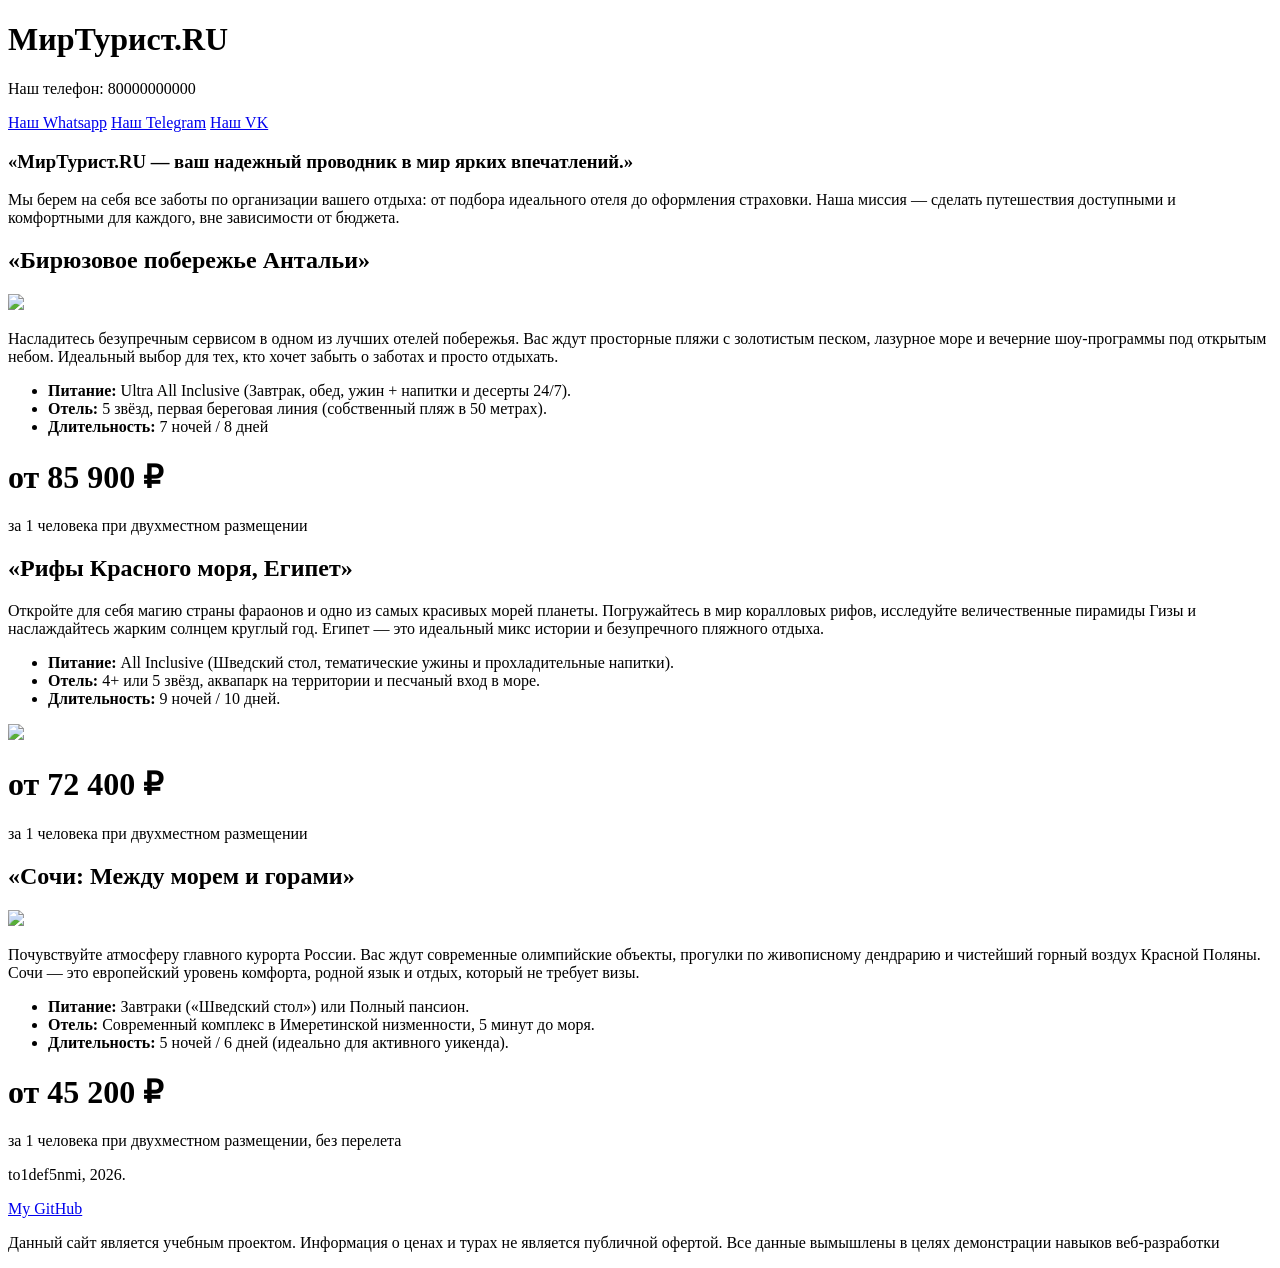
==== index.html @ 4377916a "Rename test_1/index.html to index.html fixing my error" ====
<!DOCTYPE html>
<html lang="en">
<head>
    <meta charset="UTF-8">
    <meta name="viewport" content="width=device-width, initial-scale=1.0">
    <title>Document</title>
    <link rel="preconnect" href="https://fonts.googleapis.com">
    <link rel="preconnect" href="https://fonts.gstatic.com" crossorigin>
    <link href="googleapis.com" rel="stylesheet">
    <link rel="stylesheet" href="style.css">
</head>
<body>
    <header>
        <h1>МирТурист.RU</h1>
    </header>
    <main>
        <div class="contacts">
            <p>Наш телефон: 80000000000</p>
            <a class="whatsapp" href="#">Наш Whatsapp</a>
            <a class="tg" href="#">Наш Telegram</a>
            <a class="vk" href="#">Наш VK</a>
        </div>
        <div class="start">
            <h3>«МирТурист.RU — ваш надежный проводник в мир ярких впечатлений.»</h3>
            <p>Мы берем на себя все заботы по организации вашего отдыха: от подбора идеального отеля до оформления страховки. Наша миссия — сделать путешествия доступными и комфортными для каждого, вне зависимости от бюджета.</p>
        </div>
        <div class="turkiye">
            <h2 class="heading">«Бирюзовое побережье Антальи»</h2>
            <div class="tu-content">
                <img class="image" src="images/shutterstock_GalataTower_2-scaled.webp">
                <div tu-content-text>
                    <p>Насладитесь безупречным сервисом в одном из лучших отелей побережья. Вас ждут просторные пляжи с золотистым песком, лазурное море и вечерние шоу-программы под открытым небом. Идеальный выбор для тех, кто хочет забыть о заботах и просто отдыхать.</p>
                    <ul>
                        <li><b>Питание:</b> Ultra All Inclusive (Завтрак, обед, ужин + напитки и десерты 24/7).</li>
                        <li><b>Отель:</b> 5 звёзд, первая береговая линия (собственный пляж в 50 метрах).</li>
                        <li><b>Длительность:</b> 7 ночей / 8 дней</li>
                    </ul>
                </div>
            </div>
            <div class="price">
                <h1>от 85 900 ₽</h1>
                <p>за 1 человека при двухместном размещении</p>
            </div>
        </div>
        <div class="egypt">
            <h2 class="heading">«Рифы Красного моря, Египет»</h2>
            <div class="eg-content">
                <div class="eg-content-text">
                    <p>Откройте для себя магию страны фараонов и одно из самых красивых морей планеты. Погружайтесь в мир коралловых рифов, исследуйте величественные пирамиды Гизы и наслаждайтесь жарким солнцем круглый год. Египет — это идеальный микс истории и безупречного пляжного отдыха.</p>
                    <ul>
                        <li><b>Питание:</b> All Inclusive (Шведский стол, тематические ужины и прохладительные напитки).</li>
                        <li><b>Отель:</b> 4+ или 5 звёзд, аквапарк на территории и песчаный вход в море.</li>
                        <li><b>Длительность:</b> 9 ночей / 10 дней.</li>
                    </ul>
                </div>
                <img class="image" src="images/Dahab.jpg">
            </div>
            <div class="price">
                <h1>от 72 400 ₽</h1>
                <p>за 1 человека при двухместном размещении</p>
            </div>
        </div>
        <div class="sochi">
            <h2 class="heading">«Сочи: Между морем и горами»</h2>
            <div class="so-content">
                <img class="image" src="images/9DhxCpaXwgAo1WFrKmF4.jpg">
                <div class="so-content-text">
                    <p>Почувствуйте атмосферу главного курорта России. Вас ждут современные олимпийские объекты, прогулки по живописному дендрарию и чистейший горный воздух Красной Поляны. Сочи — это европейский уровень комфорта, родной язык и отдых, который не требует визы.</p>
                    <ul>
                        <li><b>Питание:</b> Завтраки («Шведский стол») или Полный пансион.</li>
                        <li><b>Отель:</b> Современный комплекс в Имеретинской низменности, 5 минут до моря.</li>
                        <li><b>Длительность:</b> 5 ночей / 6 дней (идеально для активного уикенда).</li>
                    </ul>
                </div>
            </div>
            <div class="price">
                <h1>от 45 200 ₽</h1>
                <p>за 1 человека при двухместном размещении, без перелета</p>
            </div>
        </div>
    </main>
    <footer>
        <div class="credits">
            <p>to1def5nmi, 2026.</p>
            <a href="https://github.com/5nauticalmiles">My GitHub</a>
        </div>
        <p>Данный сайт является учебным проектом. Информация о ценах и турах не является публичной офертой. Все данные вымышлены в целях демонстрации навыков веб-разработки</p>
    </footer>
</body>
</html>
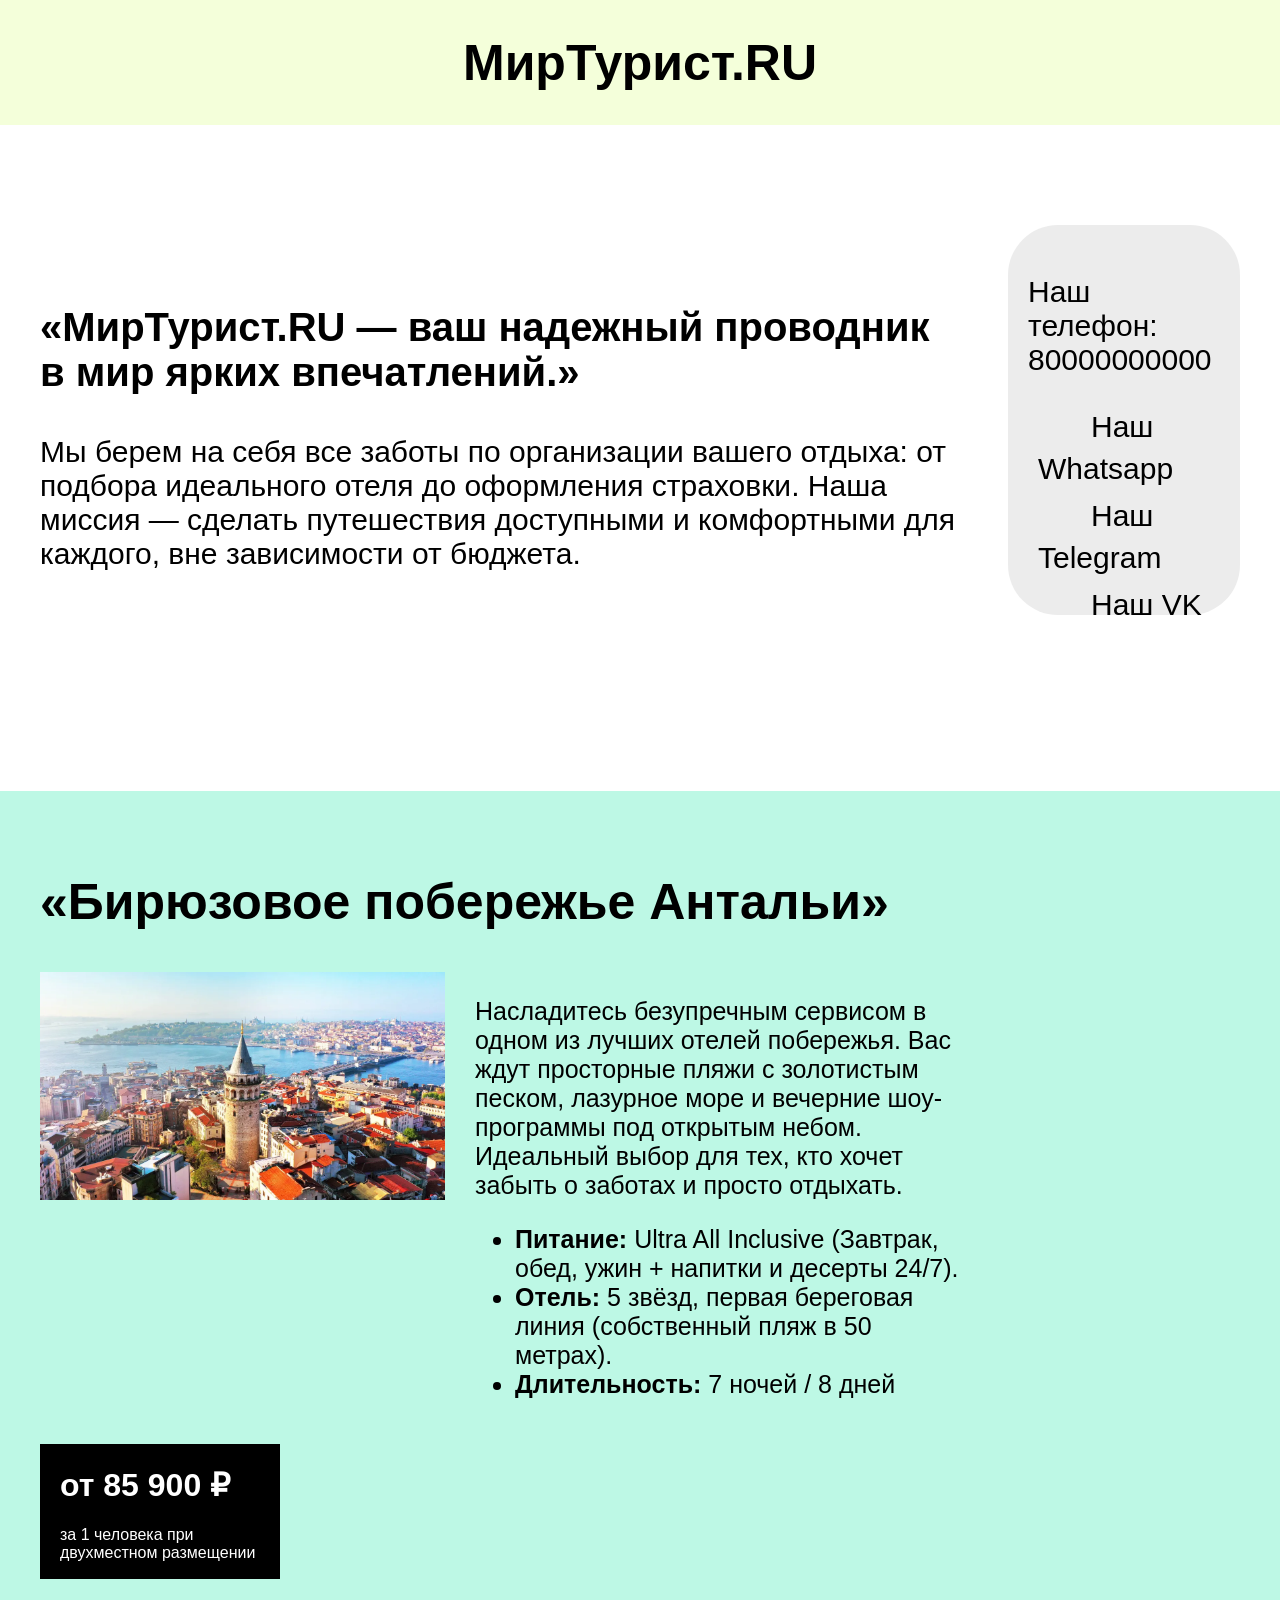
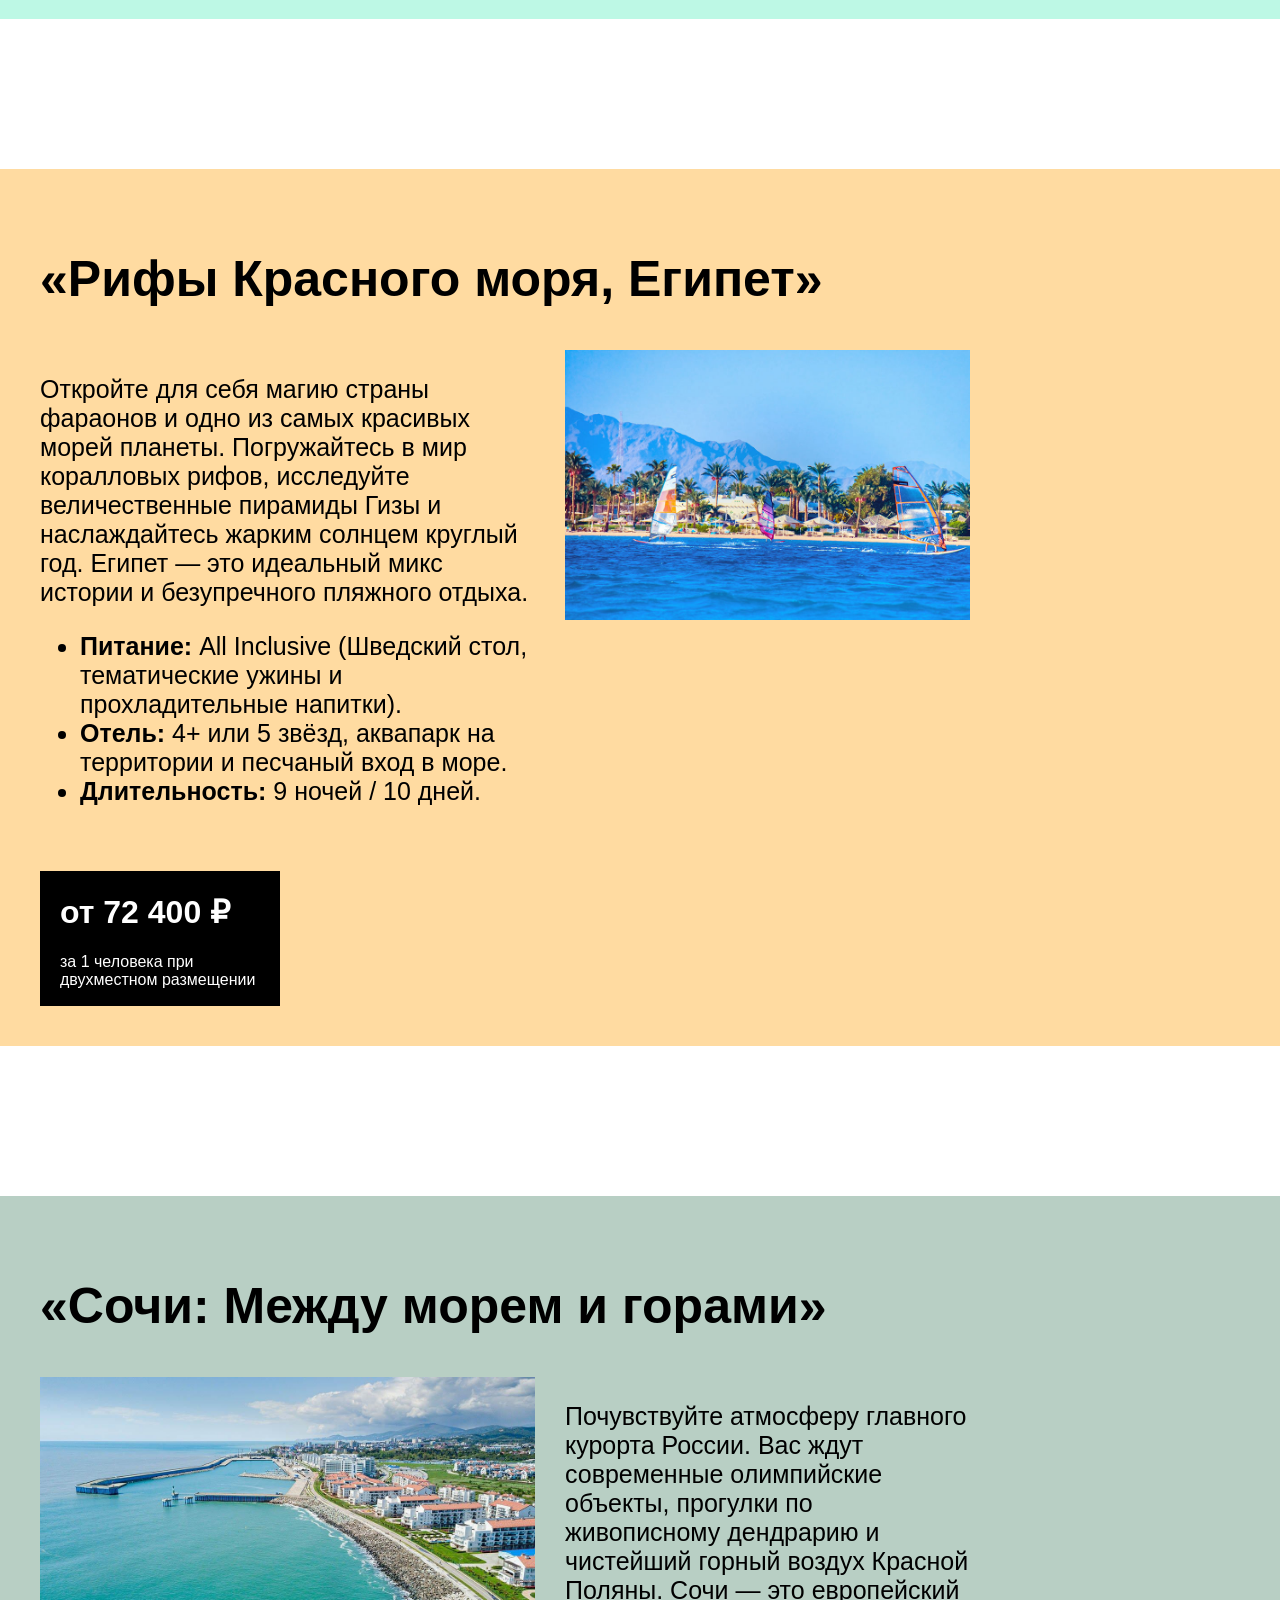
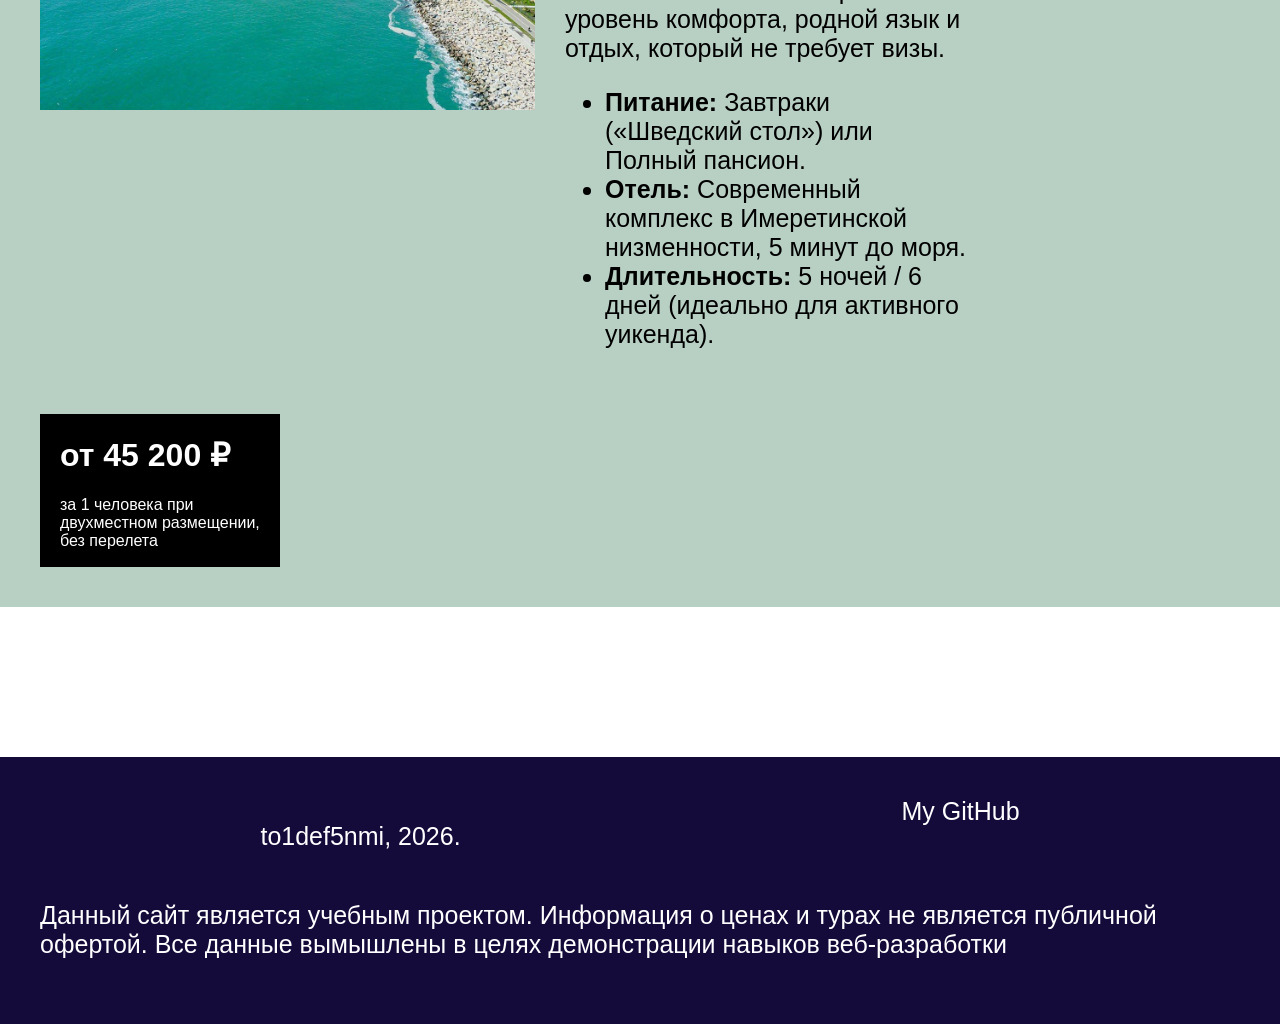
==== commit b5ae69a3: "Update index.html fixing linking problem" ====
--- a/index.html
+++ b/index.html
@@ -27,7 +27,7 @@
         <div class="turkiye">
             <h2 class="heading">«Бирюзовое побережье Антальи»</h2>
             <div class="tu-content">
-                <img class="image" src="images/shutterstock_GalataTower_2-scaled.webp">
+                <img class="image" src="test_1/images/shutterstock_GalataTower_2-scaled.webp">
                 <div tu-content-text>
                     <p>Насладитесь безупречным сервисом в одном из лучших отелей побережья. Вас ждут просторные пляжи с золотистым песком, лазурное море и вечерние шоу-программы под открытым небом. Идеальный выбор для тех, кто хочет забыть о заботах и просто отдыхать.</p>
                     <ul>
@@ -53,7 +53,7 @@
                         <li><b>Длительность:</b> 9 ночей / 10 дней.</li>
                     </ul>
                 </div>
-                <img class="image" src="images/Dahab.jpg">
+                <img class="image" src="test_1/images/Dahab.jpg">
             </div>
             <div class="price">
                 <h1>от 72 400 ₽</h1>
@@ -63,7 +63,7 @@
         <div class="sochi">
             <h2 class="heading">«Сочи: Между морем и горами»</h2>
             <div class="so-content">
-                <img class="image" src="images/9DhxCpaXwgAo1WFrKmF4.jpg">
+                <img class="image" src="test_1/images/9DhxCpaXwgAo1WFrKmF4.jpg">
                 <div class="so-content-text">
                     <p>Почувствуйте атмосферу главного курорта России. Вас ждут современные олимпийские объекты, прогулки по живописному дендрарию и чистейший горный воздух Красной Поляны. Сочи — это европейский уровень комфорта, родной язык и отдых, который не требует визы.</p>
                     <ul>
--- a/style.css
+++ b/style.css
@@ -0,0 +1,162 @@
+body {
+    font-family: 'Geologica', sans-serif;
+    margin: 0px;
+}
+
+header {
+    display: flex;
+    justify-content: center;
+    background-color: #F4FFDA;
+}
+
+header h1 {
+    font-size: 50px;
+}
+
+.start {
+    padding: 40px;
+    padding-right: 25%;
+    margin-top: 100px;
+}
+
+.start h3 {
+    font-size: 40px;
+}
+
+.start p {
+    font-size: 30px;
+}
+
+.turkiye {
+    background-color: #BDF8E5;
+    padding: 40px;
+    margin: 150px 0px 50px 0px;
+}
+
+.heading {
+    font-size: 50px;
+}
+
+.tu-content {
+    display: grid;
+    grid-template-columns: 45% 55%;
+    padding-right: 25%;
+    margin-bottom: 20px;
+    font-size: 25px;
+    gap: 30px;
+}
+
+.image {
+    width: 100%;
+}
+
+.price {
+    background-color: black;
+    color: white;
+    margin-right: 80%;
+    padding: 1px 20px 1px 20px;
+}
+
+.egypt {
+    background-color: #FFDBA1;
+    padding: 40px;
+    margin: 150px 0px 50px 0px;
+}
+
+.eg-content {
+    display: grid;
+    grid-template-columns: 55% 45%;
+    padding-right: 25%;
+    margin-bottom: 40px;
+    font-size: 25px;
+    gap: 30px;
+}
+
+.sochi {
+    background-color: #B8CFC4;
+    padding: 40px;
+    margin: 150px 0px 150px 0px;
+}
+
+.so-content {
+    display: grid;
+    grid-template-columns: 55% 45%;
+    padding-right: 25%;
+    margin-bottom: 40px;
+    font-size: 25px;
+    gap: 30px;
+}
+
+footer {
+    background-color: #150B3B;
+    color: white;
+    padding: 40px;
+    font-size: 25px;
+}
+
+footer a {
+    color: white;
+    text-decoration: none;
+}
+
+.credits {
+    display: flex;
+    justify-content: space-around;
+}
+
+.contacts {
+    position: fixed;
+    background-color: #D9D9D980;
+    right: 40px;
+    width: 15%;
+    height: 350px;
+    font-size: 30px;
+    padding: 20px;
+    border-radius: 50px;
+}
+
+.contacts a {
+    display: block;
+    margin: 10px;
+    color: black;
+    text-decoration: none;
+}
+
+.whatsapp::before {
+    content: "";
+    display: inline-block;
+    width: 45px;   
+    height: 45px;
+    background-image: url('images/WhatsApp.svg.webp'); 
+    background-size: contain;
+    background-repeat: no-repeat;
+    background-position: center;
+    margin-right: 8px; 
+    vertical-align: middle;
+}
+
+.tg::before {
+    content: "";
+    display: inline-block;
+    width: 45px;   
+    height: 45px;
+    background-image: url('images/Telegram_logo.svg.png'); 
+    background-size: contain;
+    background-repeat: no-repeat;
+    background-position: center;
+    margin-right: 8px; 
+    vertical-align: middle;
+}
+
+.vk::before {
+    content: "";
+    display: inline-block;
+    width: 45px;   
+    height: 45px;
+    background-image: url('images/VK_Compact_Logo_\(2021-present\).svg.webp'); 
+    background-size: contain;
+    background-repeat: no-repeat;
+    background-position: center;
+    margin-right: 8px; 
+    vertical-align: middle;
+}
